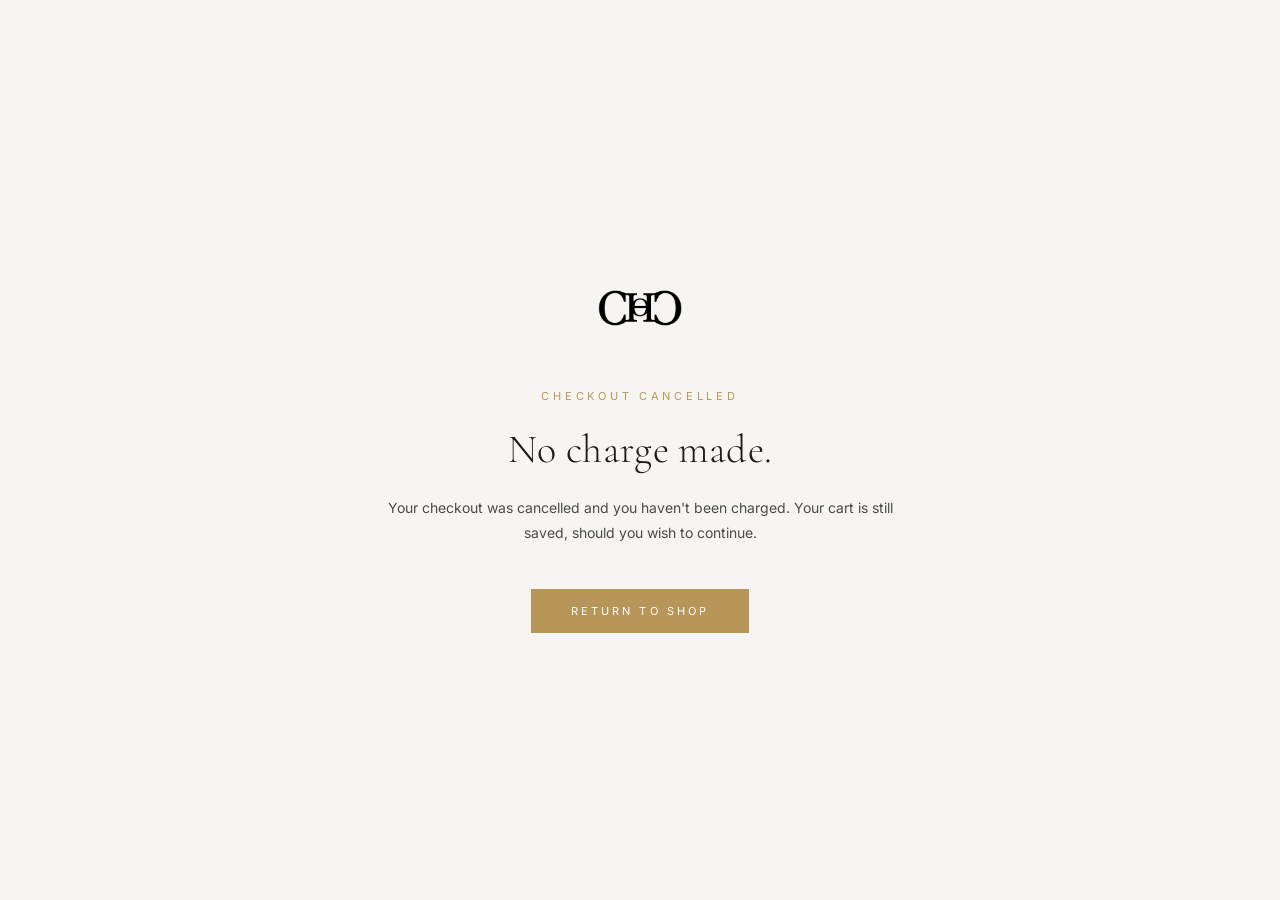
==== cancel.html @ 743de9e1 "Replace Snipcart with custom Stripe checkout" ====
<!DOCTYPE html>
<html lang="en">
<head>
    <meta charset="UTF-8" />
    <meta name="viewport" content="width=device-width, initial-scale=1.0" />
    <meta name="robots" content="noindex" />
    <title>Checkout cancelled — Chartered House of Change</title>
    <link rel="preconnect" href="https://fonts.googleapis.com" />
    <link rel="preconnect" href="https://fonts.gstatic.com" crossorigin />
    <link href="https://fonts.googleapis.com/css2?family=Cormorant+Garamond:wght@300;400;500&family=Inter:wght@300;400;500&display=swap" rel="stylesheet" />
    <style>
        * { margin: 0; padding: 0; box-sizing: border-box; }
        body {
            background: #f7f5f1; color: #1c1c1b;
            font-family: 'Inter', sans-serif;
            min-height: 100vh; display: flex; align-items: center; justify-content: center;
            text-align: center; padding: 40px;
        }
        .wrap { max-width: 520px; }
        img { width: 84px; margin-bottom: 32px; }
        .eyebrow {
            font-size: 11px; letter-spacing: .34em; text-transform: uppercase;
            color: #b8965a; margin-bottom: 18px;
        }
        h1 {
            font-family: 'Cormorant Garamond', serif; font-weight: 300;
            font-size: 40px; letter-spacing: .01em; margin-bottom: 22px;
        }
        p { font-size: 14px; line-height: 1.8; color: #4a4a48; margin-bottom: 16px; }
        a.back {
            display: inline-block; margin-top: 28px; padding: 15px 40px;
            background: #b8965a; color: #fff; text-decoration: none;
            font-size: 11px; letter-spacing: .28em; text-transform: uppercase;
            transition: background .25s ease;
        }
        a.back:hover { background: #8e6f3d; }
    </style>
</head>
<body>
    <div class="wrap">
        <img src="CHOC logo.png" alt="Chartered House of Change" />
        <p class="eyebrow">Checkout Cancelled</p>
        <h1>No charge made.</h1>
        <p>Your checkout was cancelled and you haven't been charged. Your cart is still saved, should you wish to continue.</p>
        <a class="back" href="/">Return to shop</a>
    </div>
</body>
</html>
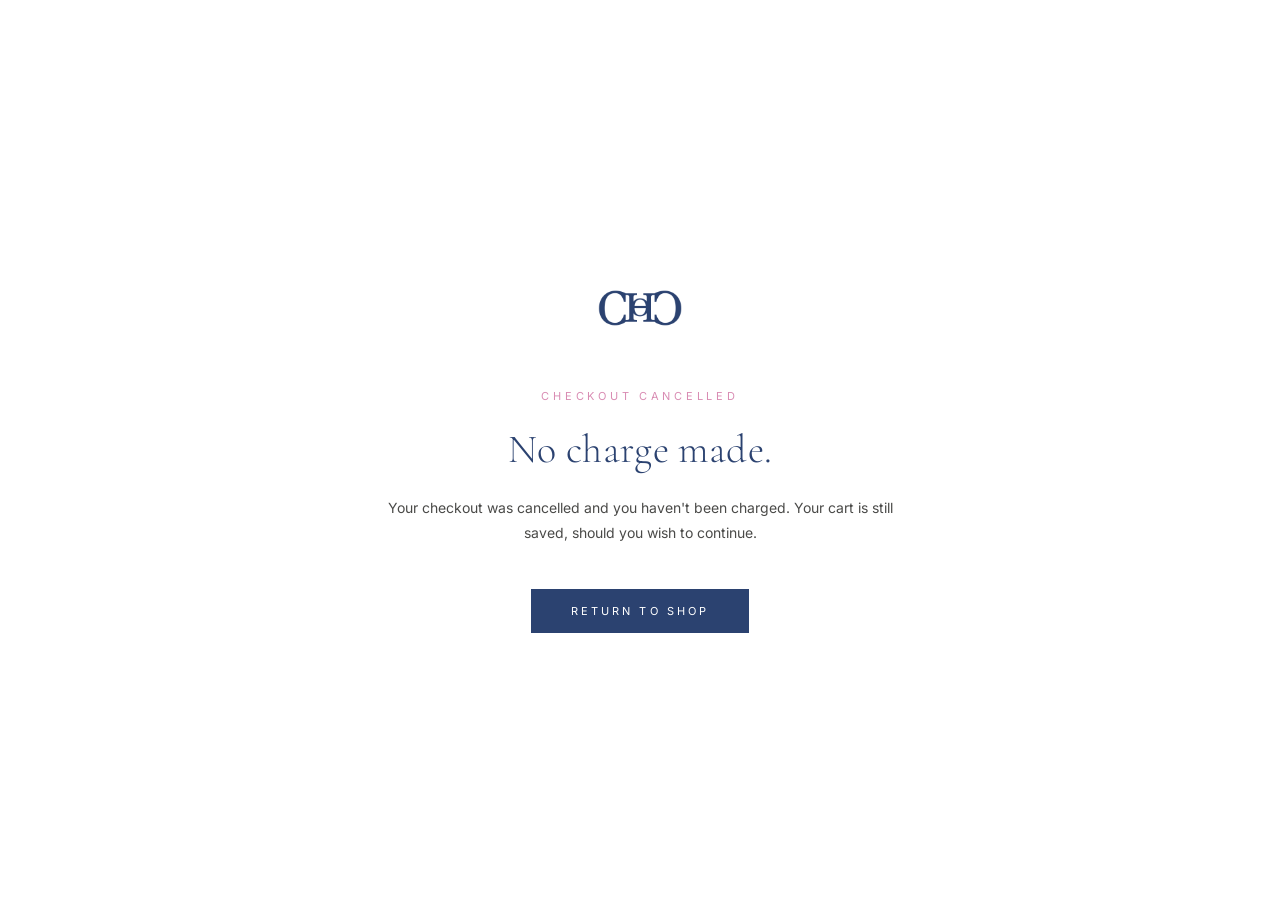
==== commit 2d319291: "Match order confirmed and cancelled pages to the navy and pink palette Co-Authored-By: Claude Sonnet" ====
--- a/cancel.html
+++ b/cancel.html
@@ -11,7 +11,7 @@
     <style>
         * { margin: 0; padding: 0; box-sizing: border-box; }
         body {
-            background: #f7f5f1; color: #1c1c1b;
+            background: #ffffff; color: #2B4270;
             font-family: 'Inter', sans-serif;
             min-height: 100vh; display: flex; align-items: center; justify-content: center;
             text-align: center; padding: 40px;
@@ -20,7 +20,7 @@
         img { width: 84px; margin-bottom: 32px; }
         .eyebrow {
             font-size: 11px; letter-spacing: .34em; text-transform: uppercase;
-            color: #b8965a; margin-bottom: 18px;
+            color: #D98CB3; margin-bottom: 18px;
         }
         h1 {
             font-family: 'Cormorant Garamond', serif; font-weight: 300;
@@ -29,16 +29,16 @@
         p { font-size: 14px; line-height: 1.8; color: #4a4a48; margin-bottom: 16px; }
         a.back {
             display: inline-block; margin-top: 28px; padding: 15px 40px;
-            background: #b8965a; color: #fff; text-decoration: none;
+            background: #2B4270; color: #fff; text-decoration: none;
             font-size: 11px; letter-spacing: .28em; text-transform: uppercase;
             transition: background .25s ease;
         }
-        a.back:hover { background: #8e6f3d; }
+        a.back:hover { background: #D98CB3; }
     </style>
 </head>
 <body>
     <div class="wrap">
-        <img src="CHOC logo.png" alt="Chartered House of Change" />
+        <img src="CHOC logo navy.png" alt="Chartered House of Change" />
         <p class="eyebrow">Checkout Cancelled</p>
         <h1>No charge made.</h1>
         <p>Your checkout was cancelled and you haven't been charged. Your cart is still saved, should you wish to continue.</p>
